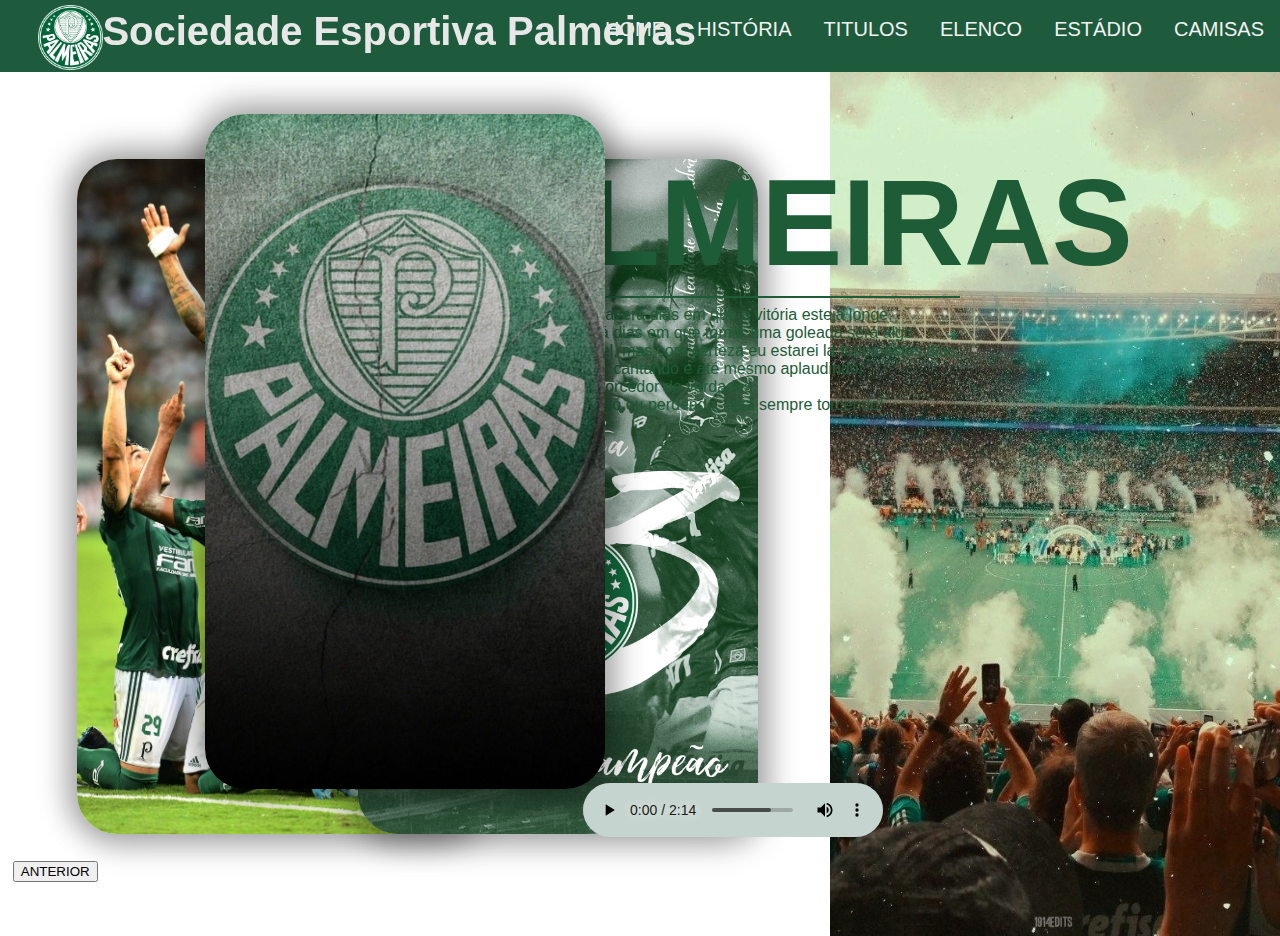
==== index2.html @ a0d414ea "Novo index" ====
<html>

<head>
	<title>PALMEIRAS</title>
	<meta charset="utf-8">
	<link rel="icon" type="image/jpg" href="src\icon.png" />

</head>

<style>
	body {
		text-decoration: none;
		font-family: -apple-system, BlinkMacSystemFont, "Segoe UI", Roboto, Oxygen, Ubuntu, Cantarell, "Open Sans", "Helvetica Neue", sans-serif;
		margin: 0;
	}

	.imagem-menu {
		position: fixed;
		left: 3%;
		top: 0.5%;
		z-index: 11;
	}

	.titulo {
		position: fixed;
		top: -2%;
		left: 8%;
		font-size: 20;
		color: rgb(231, 231, 231);
		z-index: 11;
	}

	.navbar {
		overflow: hidden;
		background-color: rgb(30, 91, 60);
		position: fixed;
		top: 0;
		width: 100%;
		height: 8%;
		z-index: 10;
	}

	.navbar a {
		float: right;
		display: block;
		color: #f2f2f2;
		text-align: center;
		padding: 18px 16px;
		text-decoration: none;
		font-size: 20px;
	}

	.navbar a:hover {
		background: #ddd;
		color: black;
	}

	.banner {
		margin: 30px auto;
		width: 400px;
		height: 75vh;
		border-radius: 40px;
		box-shadow: 5px 5px 30px 7px rgba(0, 0, 0, 0.25), -5px -5px 30px 7px rgba(0, 0, 0, 0.22);
		cursor: pointer;
		transition: 0.4s;
	}

	.banner .card_image {
		width: inherit;
		height: inherit;
		border-radius: 30px;
	}

	.banner .card_image img {
		width: inherit;
		height: inherit;
		border-radius: 40px;
		object-fit: cover;
	}

	.banner:hover {
		transform: scale(0.9, 0.9);
		box-shadow: 5px 5px 30px 15px rgba(0, 0, 0, 0.25),
			-5px -5px 30px 15px rgba(0, 0, 0, 0.22);
	}

	.card .card_image {
		width: inherit;
		height: inherit;
		border-radius: 40px;
	}

	.card .card_image img {
		width: inherit;
		height: inherit;
		border-radius: 40px;
		object-fit: cover;
	}

	.card .card_title {
		text-align: center;
		border-radius: 0px 0px 40px 40px;
		font-weight: bold;
		font-size: 30px;
		margin-top: -80px;
		height: 40px;
	}

	.card:hover {
		transform: scale(0.9, 0.9);
		box-shadow: 5px 5px 30px 15px rgba(0, 0, 0, 0.25), -5px -5px 30px 15px rgba(0, 0, 0, 0.22);
	}

	#banner_direita {
		position: absolute;
		left: 6%;
		bottom: 4%;
		z-index: 0;
	}

	#banner_centro {
		position: absolute;
		left: 16%;
		bottom: 9%;
		z-index: 1;
	}

	#banner_esquerda {
		position: absolute;
		left: 28%;
		bottom: 4%;
		z-index: 0;
	}

	.banner_lateral {
		position: absolute;
		top: 8%;
		right: 0%;
		z-index: 0;
		background-color: black;
	}

	.audio {
		position: absolute;
		bottom: 7%;
		right: 31%;
		z-index: 100;
	}

	.titulo_principal{
		position: absolute;
		top: 8%;
		right: 11.5%;
		font-size: 60.8;
		color: rgb(30, 91, 55);
	}

	.subtitulo{
		position: absolute;
		top: 32%;
		right: 25%;
		color: rgb(30, 91, 55);
	}

	.subtitulo hr{
		color: rgb(30, 91, 55);
	}

	audio::-webkit-media-controls-panel,
	video::-webkit-media-controls-panel {
		background-color: rgba(30, 91, 60, 0.2);
		color-adjust: white;
	}
</style>

<script>

	var imagens = ['banner_1.jpg', 'banner_2.jpg', 'banner_3.jpg', 'banner_4.png', 'banner_5.jfif', 'banner_6.jfif', 'banner_7.jfif'];

	function slides() {
		document.querySelector("#esquerda").src = "src/" + imagens[getRandomNumber()];
		document.querySelector("#centro").src = "src/" + imagens[getRandomNumber()];
		document.querySelector("#direita").src = "src/" + imagens[getRandomNumber()];
	}

	function getRandomNumber() {
		return Math.floor(Math.random() * 7)
	}

</script>

<body onload="slides()">

	<div class="audio">
		<audio controls preload autoplay>
			<source src="audio/hino-palmeiras.mp3" type="audio/mpeg">
			Seu navegador não suporta áudio em HTML5, atualize-o.
		</audio>
	</div>

	<div>
		<div class="navbar">
			<a href="#home">CAMISAS</a>
			<a href="#home">ESTÁDIO</a>
			<a href="#home">ELENCO</a>
			<a href="#home">TITULOS</a>
			<a href="#news">HISTÓRIA</a>
			<a href="#contact">HOME</a>
		</div>

		<div class="imagem-menu">
			<img src="src/icon.png" alt="" width="65" height="65">
		</div>
	</div>

	<div class="titulo">
		<h1>
			Sociedade Esportiva Palmeiras
		</h1>
	</div>

	<div class="banner" id="banner_direita">
		<div class="card_image"> 
			<img id="direita" src="src/banner_1.jpg" />
		</div>
	</div>

	<div class="banner" id="banner_centro">
		<div class="card_image"> 
			<img id="centro" src="src/banner_2.jpg" />
		</div>
	</div>

	<div class="banner" id="banner_esquerda">
		<div class="card_image">
			<img id="esquerda" src="src/banner_3.jpg" />
		</div>
	</div>

	<div class="banner_lateral">
		<img src="src/banner_lateral.jfif" alt="" width="450px" height="864px">
	</div>

	<div class="titulo_principal">
		<h1>
			PALMEIRAS
		</h1>
	</div>

	<div class="subtitulo">
		<hr color="">
		Talvez haverá dias em que a vitória esteja longe,<br> 
		e haverá dias em que tomar uma goleada será algo <br> 
		inevitável, mas com certeza eu estarei lá todos estes dias, <br> 
		gritando, cantando e até mesmo aplaudindo, <br> 
		porque torcedor de verdades <br>
		Ganhando ou perdendo, está sempre torcendo!
	</div>

	<div style="position: absolute; bottom: 2%; left: 1%;">
		<input type="button" name="ant" value="ANTERIOR" onclick="slides()">
	</div>

</body>

</html>
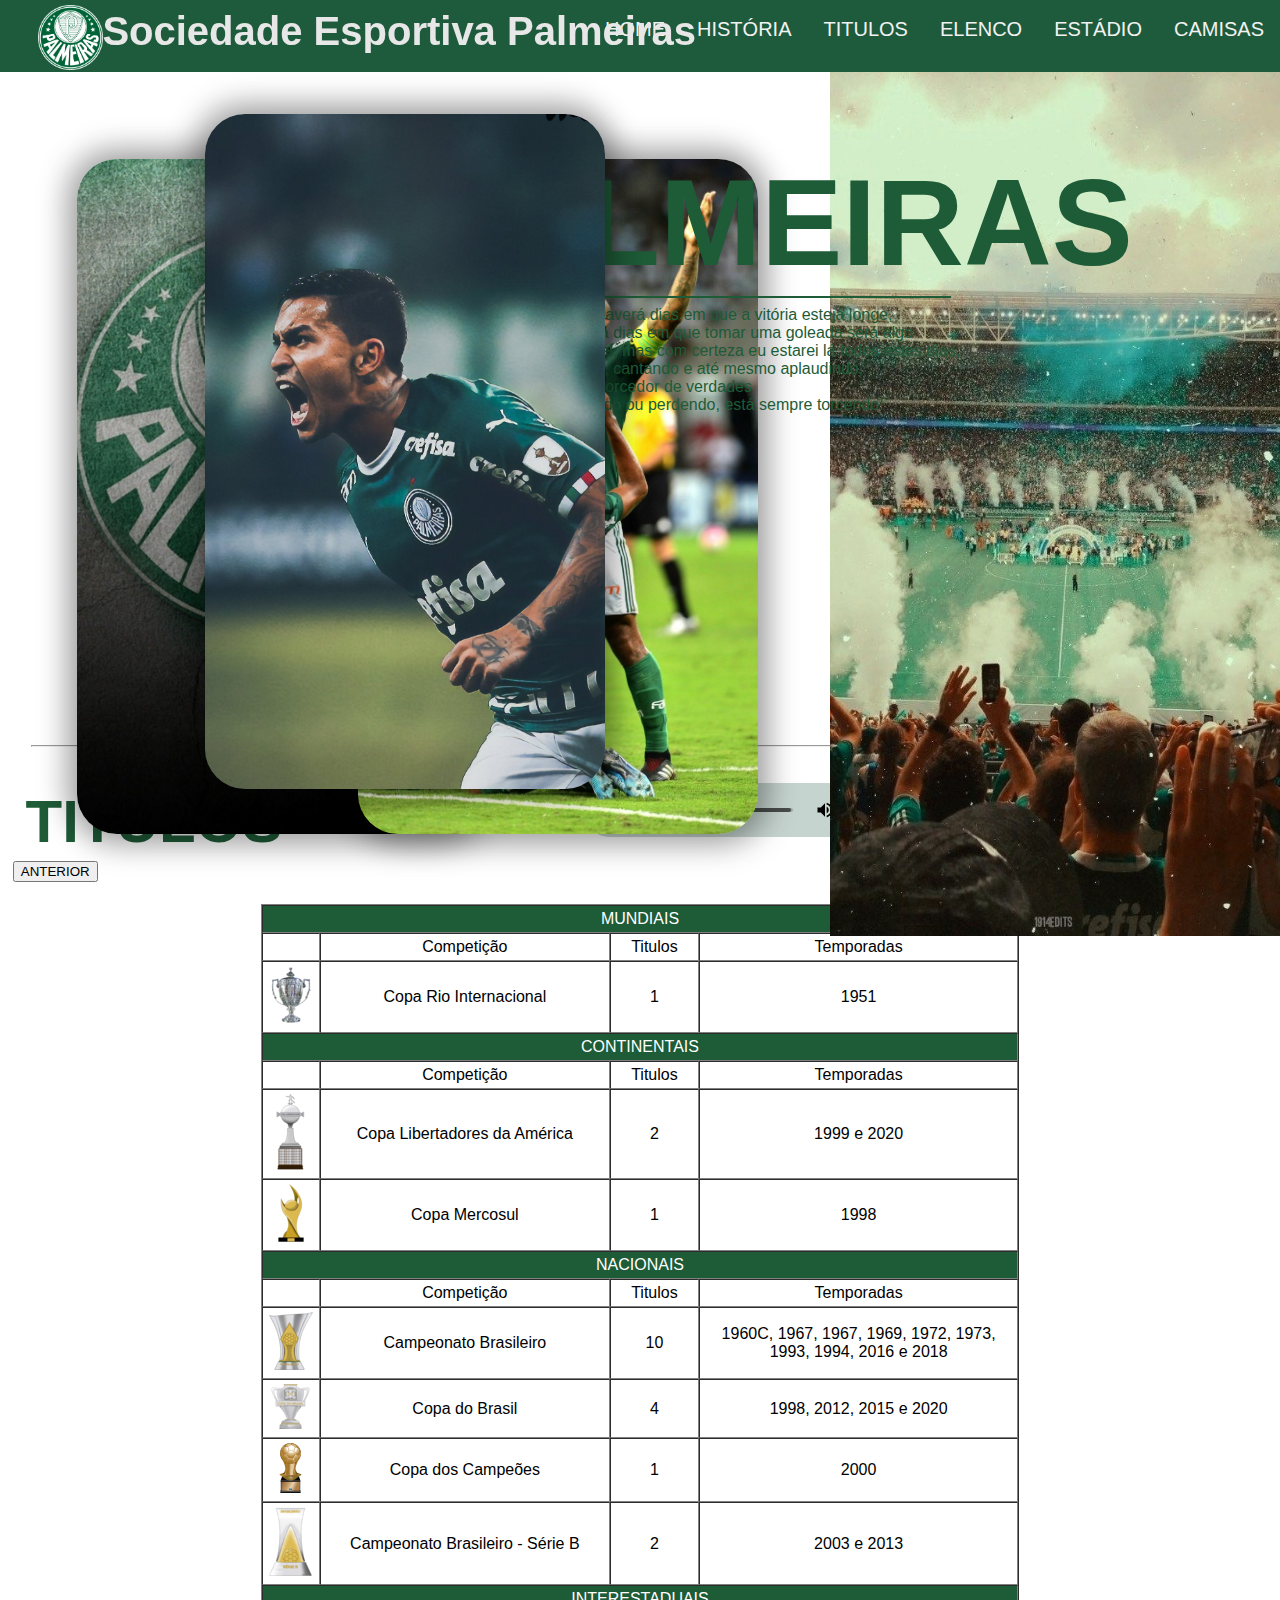
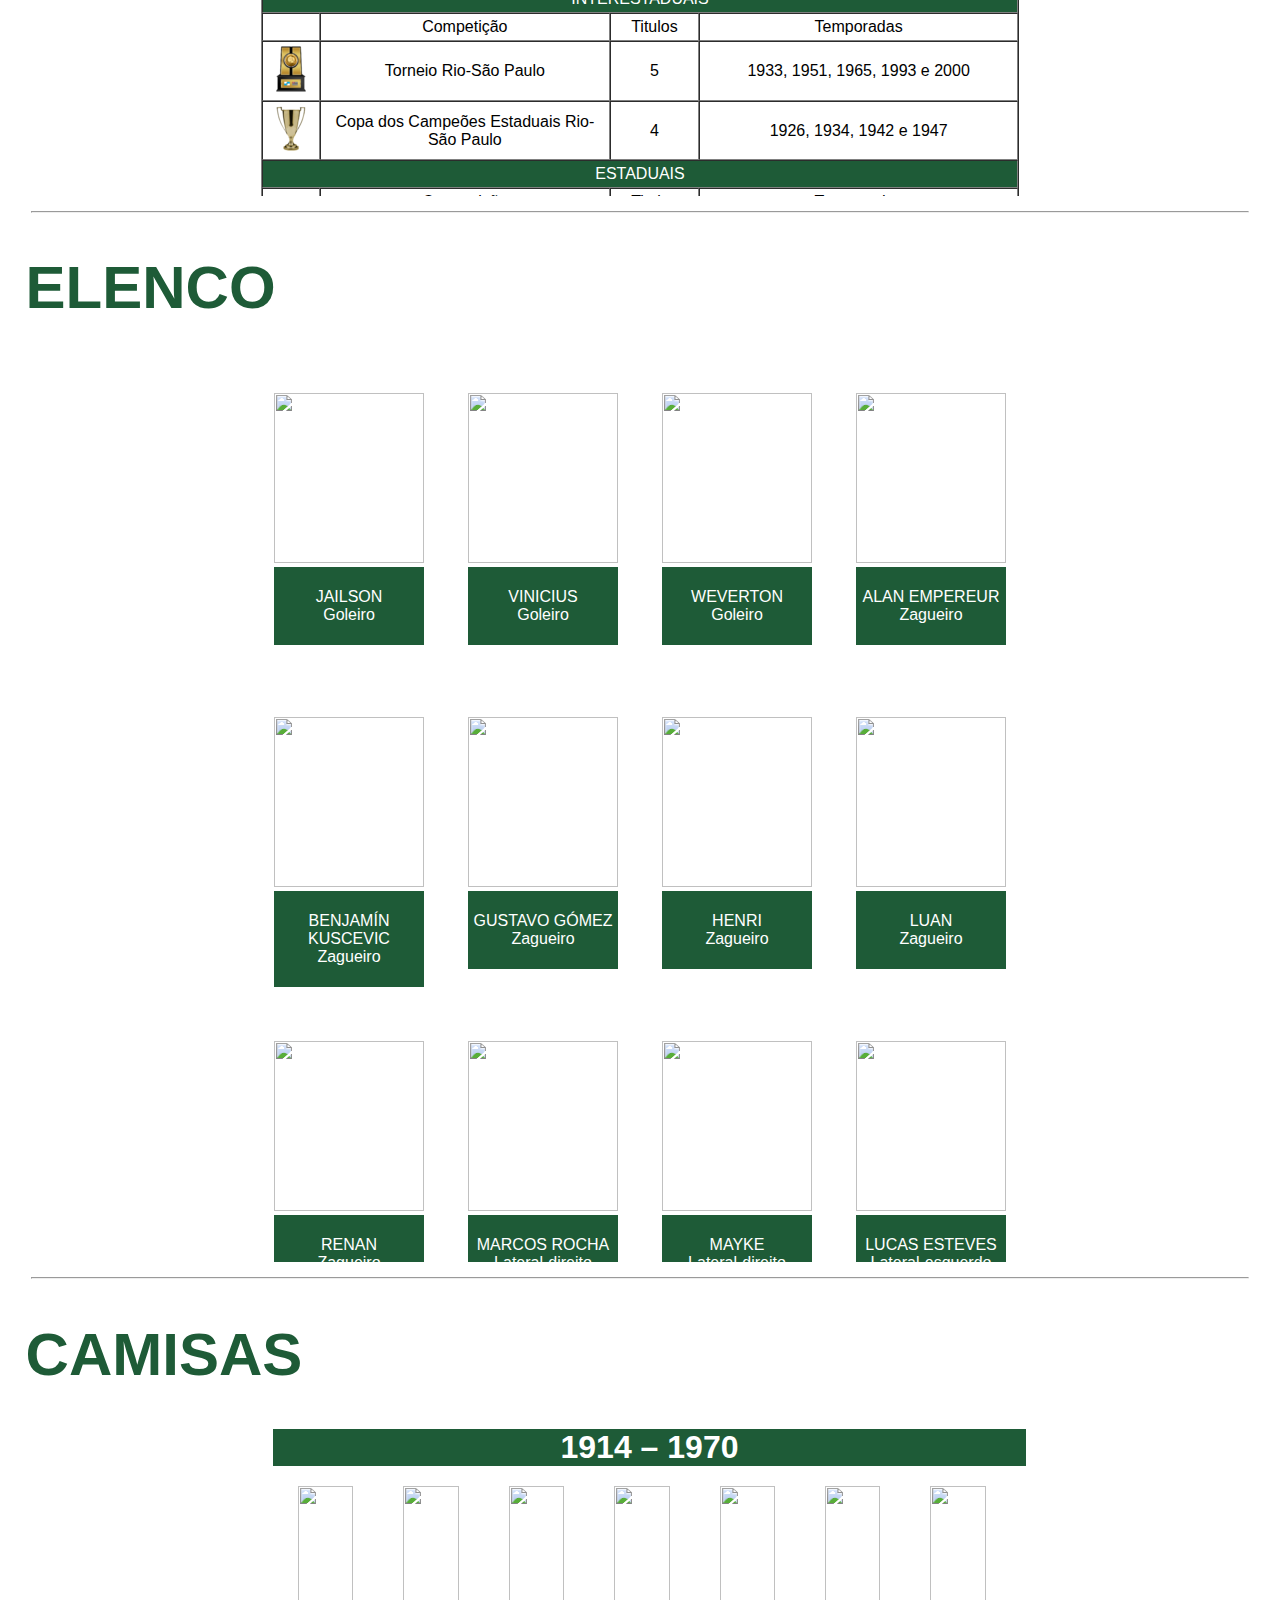
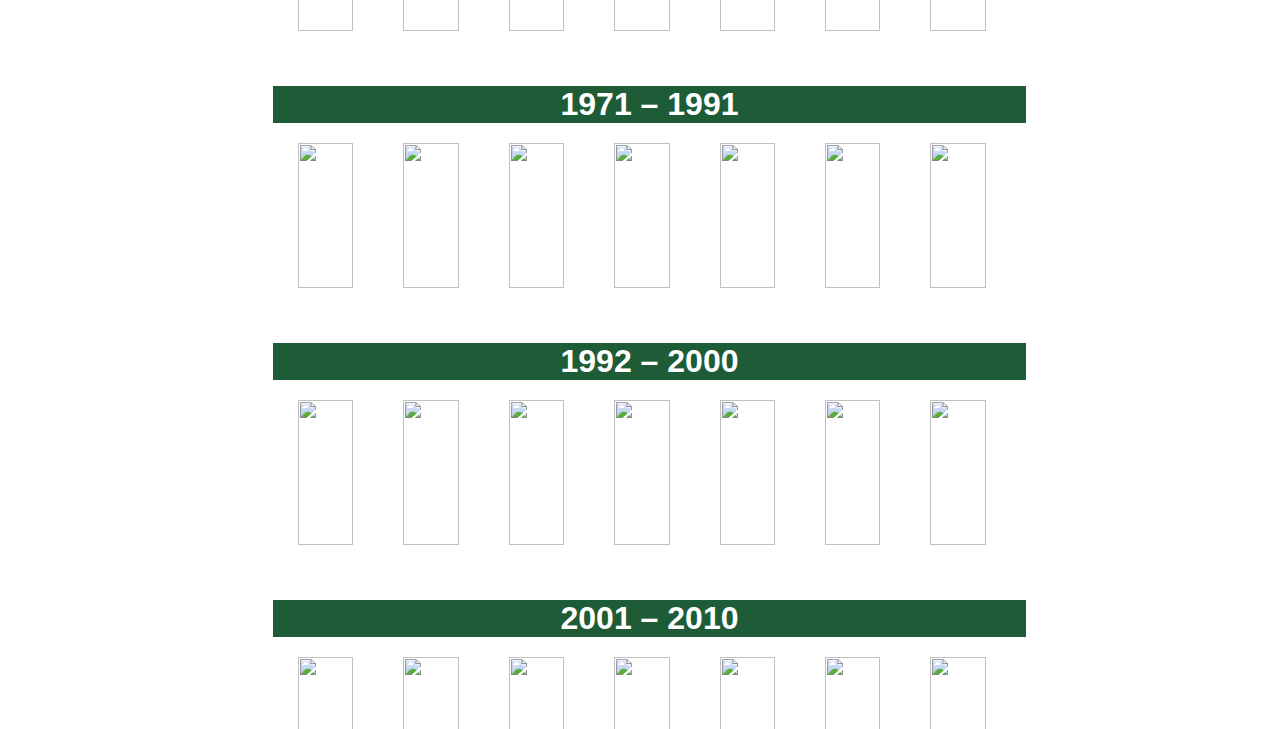
==== commit 0ef741cb: "Rolagem suave" ====
--- a/index2.html
+++ b/index2.html
@@ -144,10 +144,10 @@
 		position: absolute;
 		bottom: 7%;
 		right: 31%;
-		z-index: 100;
-	}
-
-	.titulo_principal{
+		z-index: 0;
+	}
+
+	.titulo_principal {
 		position: absolute;
 		top: 8%;
 		right: 11.5%;
@@ -155,14 +155,42 @@
 		color: rgb(30, 91, 55);
 	}
 
-	.subtitulo{
+	.subtitulo {
 		position: absolute;
 		top: 32%;
 		right: 25%;
 		color: rgb(30, 91, 55);
 	}
 
-	.subtitulo hr{
+	.subtitulo hr {
+		color: rgb(30, 91, 55);
+	}
+
+	.divisao_primeiro {
+		padding-top: 57%;
+		font-size: 30;
+		width: 100%;
+		color: rgb(30, 91, 55);
+	}
+
+	.divisao_primeiro h1 {
+		padding-left: 2%;
+	}
+
+	.divisao {
+		position: relative;
+		padding-top: 0%;
+		font-size: 30;
+		width: 100%;
+	}
+
+	.divisao h1 {
+		padding-left: 2%;
+		color: rgb(30, 91, 55);
+	}
+
+	hr {
+		width: 95%;
 		color: rgb(30, 91, 55);
 	}
 
@@ -171,6 +199,19 @@
 		background-color: rgba(30, 91, 60, 0.2);
 		color-adjust: white;
 	}
+
+	::-webkit-scrollbar-track {
+		background-color: rgba(46, 139, 87, 0.3);
+	}
+
+	::-webkit-scrollbar {
+		width: 8px;
+		background: #F4F4F4;
+	}
+
+	::-webkit-scrollbar-thumb {
+		background: rgba(46, 139, 87, 0.6);
+	}
 </style>
 
 <script>
@@ -192,7 +233,7 @@
 <body onload="slides()">
 
 	<div class="audio">
-		<audio controls preload autoplay>
+		<audio controls preload>
 			<source src="audio/hino-palmeiras.mp3" type="audio/mpeg">
 			Seu navegador não suporta áudio em HTML5, atualize-o.
 		</audio>
@@ -200,12 +241,12 @@
 
 	<div>
 		<div class="navbar">
-			<a href="#home">CAMISAS</a>
-			<a href="#home">ESTÁDIO</a>
-			<a href="#home">ELENCO</a>
-			<a href="#home">TITULOS</a>
-			<a href="#news">HISTÓRIA</a>
-			<a href="#contact">HOME</a>
+			<a href="#camisas">CAMISAS</a>
+			<a href="#">ESTÁDIO</a>
+			<a href="#elenco">ELENCO</a>
+			<a href="#titulos">TITULOS</a>
+			<a href="#">HISTÓRIA</a>
+			<a href="#centro">HOME</a>
 		</div>
 
 		<div class="imagem-menu">
@@ -220,13 +261,13 @@
 	</div>
 
 	<div class="banner" id="banner_direita">
-		<div class="card_image"> 
+		<div class="card_image">
 			<img id="direita" src="src/banner_1.jpg" />
 		</div>
 	</div>
 
 	<div class="banner" id="banner_centro">
-		<div class="card_image"> 
+		<div class="card_image">
 			<img id="centro" src="src/banner_2.jpg" />
 		</div>
 	</div>
@@ -249,10 +290,10 @@
 
 	<div class="subtitulo">
 		<hr color="">
-		Talvez haverá dias em que a vitória esteja longe,<br> 
-		e haverá dias em que tomar uma goleada será algo <br> 
-		inevitável, mas com certeza eu estarei lá todos estes dias, <br> 
-		gritando, cantando e até mesmo aplaudindo, <br> 
+		Talvez haverá dias em que a vitória esteja longe,<br>
+		e haverá dias em que tomar uma goleada será algo <br>
+		inevitável, mas com certeza eu estarei lá todos estes dias, <br>
+		gritando, cantando e até mesmo aplaudindo, <br>
 		porque torcedor de verdades <br>
 		Ganhando ou perdendo, está sempre torcendo!
 	</div>
@@ -261,6 +302,44 @@
 		<input type="button" name="ant" value="ANTERIOR" onclick="slides()">
 	</div>
 
+	<div class="divisao_primeiro">
+		<hr>
+		<h1 id="titulos">
+			TITULOS
+		</h1>
+
+		<div>
+			<iframe name="pages" src="pages/titulos/titulos.html" frameborder="0" width="100%" height="100%">
+			</iframe>
+		</div>
+	</div>
+
+	<div class="divisao"  id="elenco">
+		<hr>
+		<h1>
+			ELENCO
+		</h1>
+
+		<div>
+			<iframe name="pages" src="pages\elenco\elenco.html" frameborder="0" width="100%" height="100%">
+			</iframe>
+		</div>
+	</div>
+
+	<div class="divisao" id="camisas">
+		<hr>
+		<h1>
+			CAMISAS
+		</h1>
+
+		<div style="padding-left: 14%;" >
+			<iframe name="pages" src="pages\camisas\camisas.html" frameborder="0" width="85.5%" height="100%">
+			</iframe>
+		</div>
+	</div>
+
+	<script type="text/javascript" src="js/app.js"></script>
+	
 </body>
 
 </html>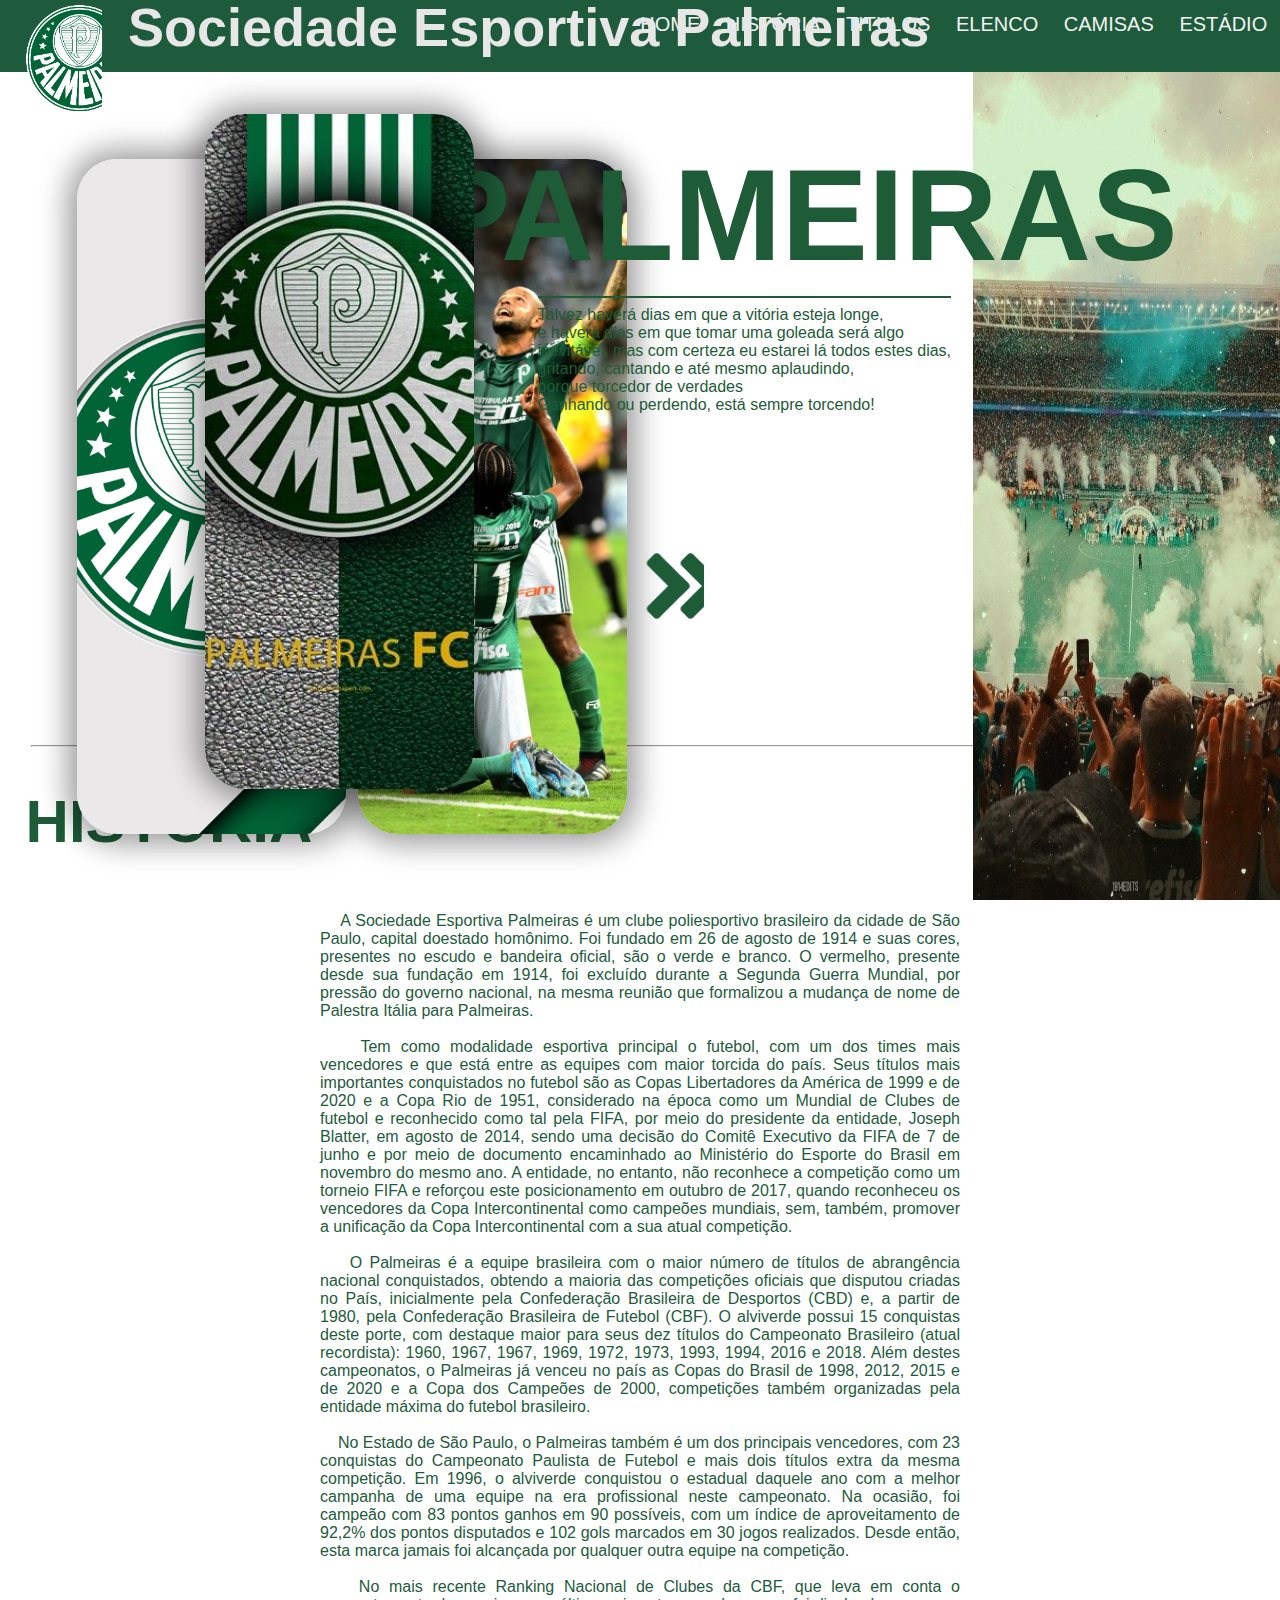
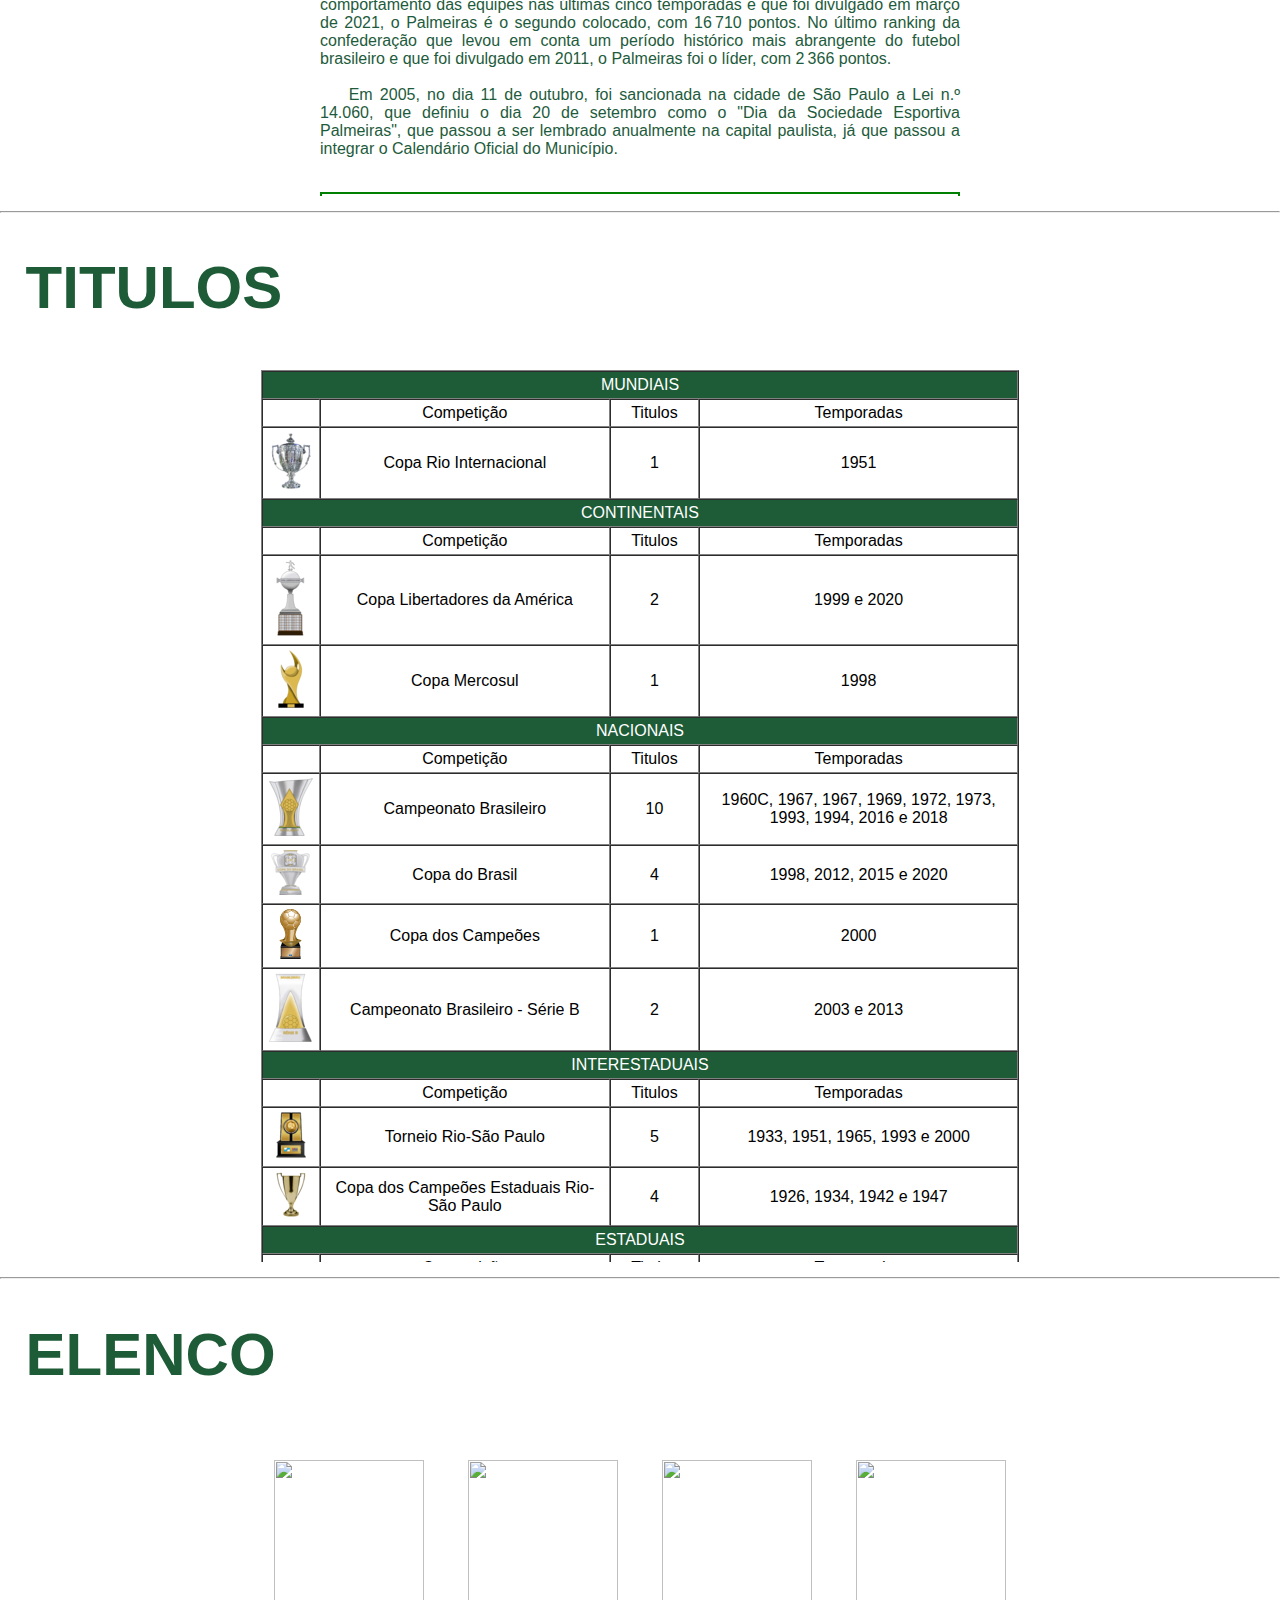
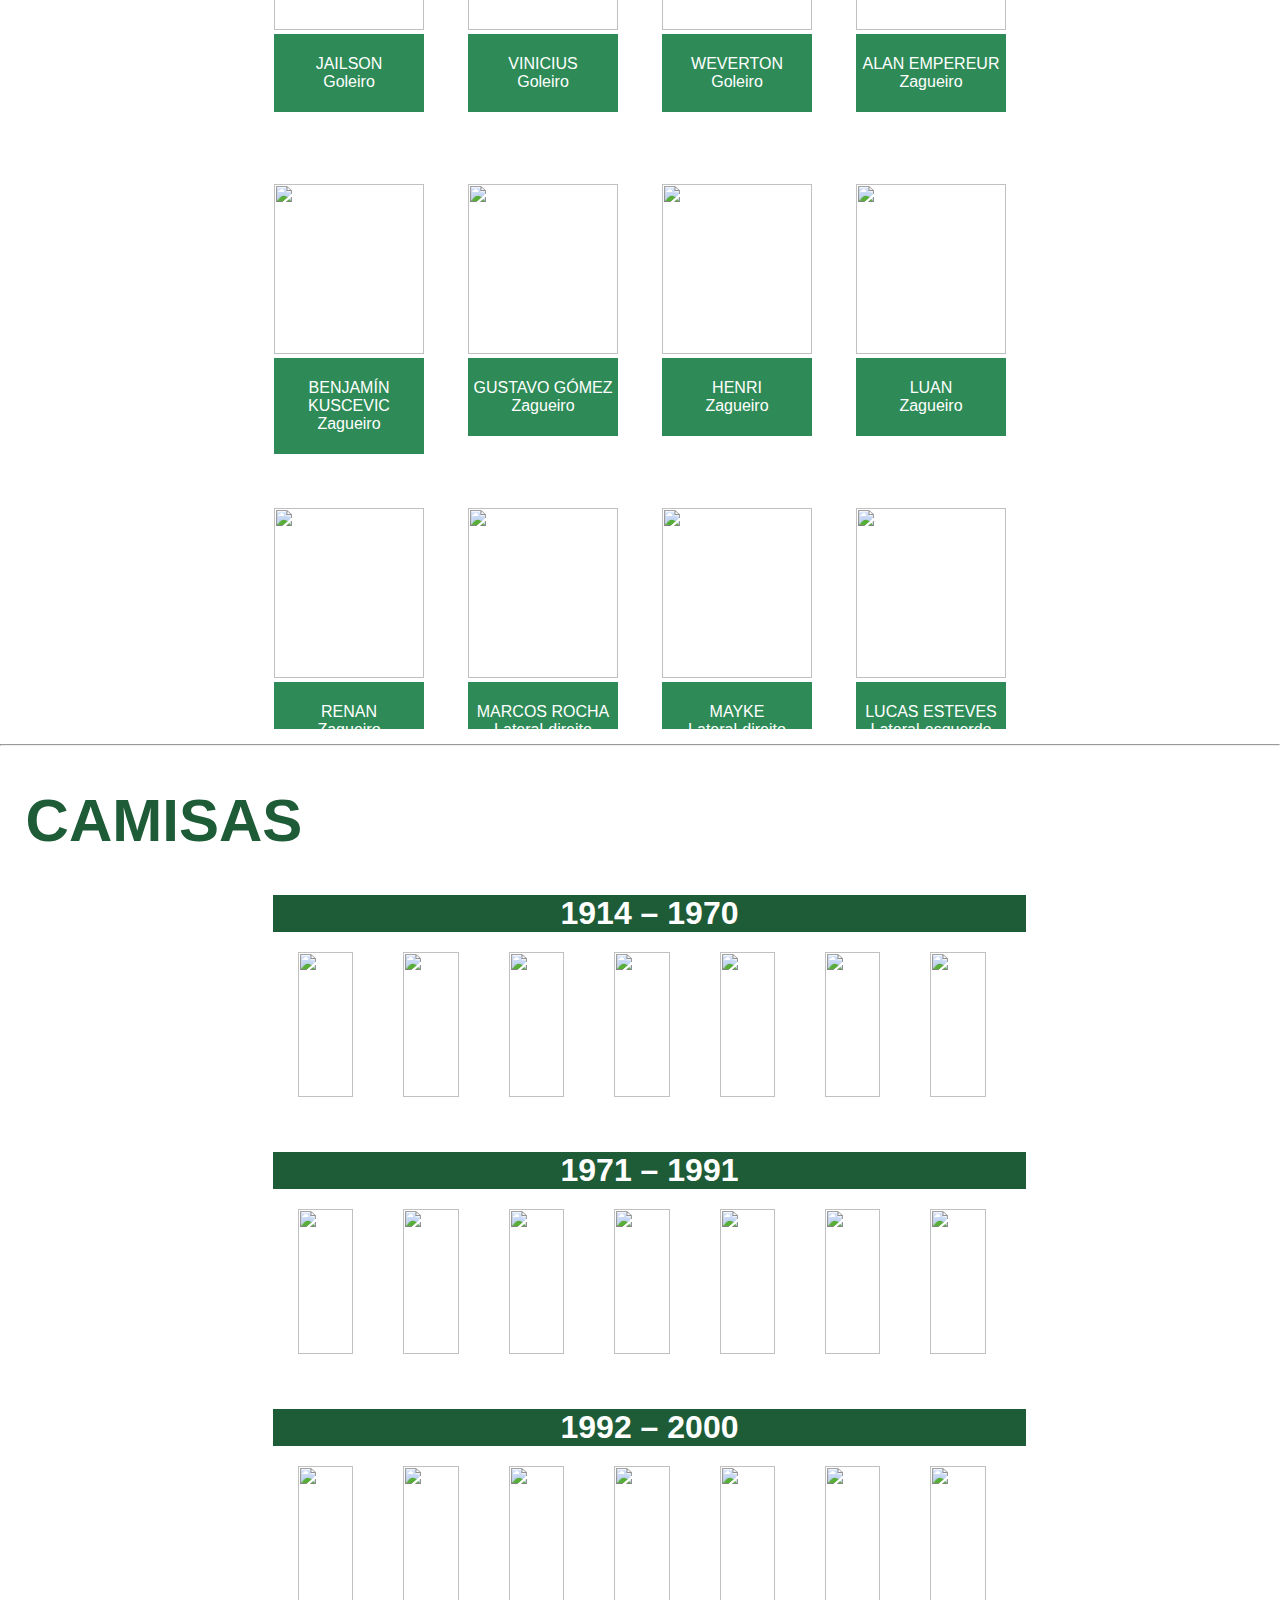
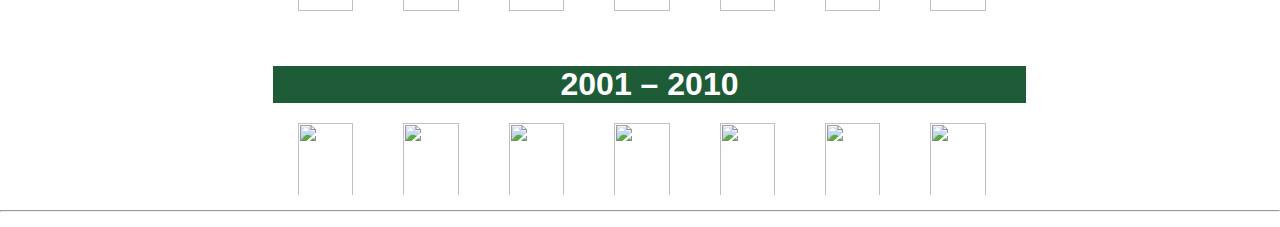
==== commit 314624ee: "Adiantando Slides; Menu responsivo" ====
--- a/index2.html
+++ b/index2.html
@@ -16,16 +16,23 @@
 
 	.imagem-menu {
 		position: fixed;
-		left: 3%;
+		left: 2%;
 		top: 0.5%;
 		z-index: 11;
+
+		background-image: url("src/icon.png");
+		background-repeat: no-repeat;
+		background-size: cover;
+
+		width: 6%;
+		height: 12vh;
 	}
 
 	.titulo {
 		position: fixed;
-		top: -2%;
-		left: 8%;
-		font-size: 20;
+		top: -4.5%;
+		left: 10%;
+		font-size: 3vh;
 		color: rgb(231, 231, 231);
 		z-index: 11;
 	}
@@ -45,7 +52,7 @@
 		display: block;
 		color: #f2f2f2;
 		text-align: center;
-		padding: 18px 16px;
+		padding: 1% 1%;
 		text-decoration: none;
 		font-size: 20px;
 	}
@@ -57,7 +64,7 @@
 
 	.banner {
 		margin: 30px auto;
-		width: 400px;
+		width: 21%;
 		height: 75vh;
 		border-radius: 40px;
 		box-shadow: 5px 5px 30px 7px rgba(0, 0, 0, 0.25), -5px -5px 30px 7px rgba(0, 0, 0, 0.22);
@@ -66,7 +73,7 @@
 	}
 
 	.banner .card_image {
-		width: inherit;
+		width: 100%;
 		height: inherit;
 		border-radius: 30px;
 	}
@@ -85,8 +92,8 @@
 	}
 
 	.card .card_image {
-		width: inherit;
-		height: inherit;
+		width: 2vw;
+		height: 5vh;
 		border-radius: 40px;
 	}
 
@@ -97,15 +104,6 @@
 		object-fit: cover;
 	}
 
-	.card .card_title {
-		text-align: center;
-		border-radius: 0px 0px 40px 40px;
-		font-weight: bold;
-		font-size: 30px;
-		margin-top: -80px;
-		height: 40px;
-	}
-
 	.card:hover {
 		transform: scale(0.9, 0.9);
 		box-shadow: 5px 5px 30px 15px rgba(0, 0, 0, 0.25), -5px -5px 30px 15px rgba(0, 0, 0, 0.22);
@@ -138,6 +136,9 @@
 		right: 0%;
 		z-index: 0;
 		background-color: black;
+
+		width: 24%;
+		height: 92%;
 	}
 
 	.audio {
@@ -149,16 +150,16 @@
 
 	.titulo_principal {
 		position: absolute;
-		top: 8%;
-		right: 11.5%;
-		font-size: 60.8;
+		top: 6%;
+		right: 8%;
+		font-size: 7.2vh;
 		color: rgb(30, 91, 55);
 	}
 
 	.subtitulo {
 		position: absolute;
 		top: 32%;
-		right: 25%;
+		right: 25.7%;
 		color: rgb(30, 91, 55);
 	}
 
@@ -182,6 +183,7 @@
 		padding-top: 0%;
 		font-size: 30;
 		width: 100%;
+		color: rgb(30, 91, 55);
 	}
 
 	.divisao h1 {
@@ -189,9 +191,28 @@
 		color: rgb(30, 91, 55);
 	}
 
-	hr {
+	.divisao_primeiro hr {
 		width: 95%;
-		color: rgb(30, 91, 55);
+	}
+
+	.contanier_botao {
+		position: absolute;
+		bottom: 30%;
+		right: 45%;
+
+		width: 5%;
+		height: 10%;
+	}
+
+	#prox {
+		background-image: url("src/prox.png");
+		background-color: transparent;
+		background-size: cover;
+		background-repeat: no-repeat;
+
+		width: 100%;
+		height: 100%;
+		border: none;
 	}
 
 	audio::-webkit-media-controls-panel,
@@ -217,11 +238,42 @@
 <script>
 
 	var imagens = ['banner_1.jpg', 'banner_2.jpg', 'banner_3.jpg', 'banner_4.png', 'banner_5.jfif', 'banner_6.jfif', 'banner_7.jfif'];
-
-	function slides() {
-		document.querySelector("#esquerda").src = "src/" + imagens[getRandomNumber()];
-		document.querySelector("#centro").src = "src/" + imagens[getRandomNumber()];
-		document.querySelector("#direita").src = "src/" + imagens[getRandomNumber()];
+	var pos = 0;
+
+	function setarImagens(pos_e, pos_c, pos_d) {
+		document.querySelector("#esquerda").src = "src/" + imagens[pos_e];
+		document.querySelector("#centro").src = "src/" + imagens[pos_c];
+		document.querySelector("#direita").src = "src/" + imagens[pos_d];
+	}
+
+	function nextPos(){
+		if(pos > 5){
+			pos = 0;
+		}
+
+		pos += 1;
+	}
+
+	function convertValue(valor){
+		if(valor < 0){
+			return valor * -1;
+		}
+		if(valor > 6){
+			return 0;
+		}
+		return valor;
+	}
+
+	function slides(){
+		t_array = (imagens.length-1);
+		nextPos();
+
+		d = convertValue(t_array - pos);
+		c = convertValue(t_array - pos+1);
+		e = convertValue(t_array - pos+2);
+
+		console.log(d, c, e);
+		setarImagens(d, c, e);
 	}
 
 	function getRandomNumber() {
@@ -232,25 +284,26 @@
 
 <body onload="slides()">
 
-	<div class="audio">
+	<!--
+		<div class="audio">
 		<audio controls preload>
 			<source src="audio/hino-palmeiras.mp3" type="audio/mpeg">
 			Seu navegador não suporta áudio em HTML5, atualize-o.
 		</audio>
 	</div>
+	-->
 
 	<div>
 		<div class="navbar">
+			<a href="#">ESTÁDIO</a>
 			<a href="#camisas">CAMISAS</a>
-			<a href="#">ESTÁDIO</a>
 			<a href="#elenco">ELENCO</a>
 			<a href="#titulos">TITULOS</a>
-			<a href="#">HISTÓRIA</a>
+			<a href="#historia">HISTÓRIA</a>
 			<a href="#centro">HOME</a>
 		</div>
 
 		<div class="imagem-menu">
-			<img src="src/icon.png" alt="" width="65" height="65">
 		</div>
 	</div>
 
@@ -279,7 +332,7 @@
 	</div>
 
 	<div class="banner_lateral">
-		<img src="src/banner_lateral.jfif" alt="" width="450px" height="864px">
+		<img src="src/banner_lateral.jfif" alt="" width="100%" height="100%">
 	</div>
 
 	<div class="titulo_principal">
@@ -298,13 +351,25 @@
 		Ganhando ou perdendo, está sempre torcendo!
 	</div>
 
-	<div style="position: absolute; bottom: 2%; left: 1%;">
-		<input type="button" name="ant" value="ANTERIOR" onclick="slides()">
+	<div class="contanier_botao">
+		<button id="prox" onclick="slides()"></button>
 	</div>
 
 	<div class="divisao_primeiro">
 		<hr>
-		<h1 id="titulos">
+		<h1 id="historia">
+			HISTÓRIA
+		</h1>
+
+		<div>
+			<iframe name="pages" src="pages/historia/historia.html" frameborder="0" width="100%" height="100%">
+			</iframe>
+		</div>
+	</div>
+
+	<div class="divisao" id="titulos">
+		<hr>
+		<h1>
 			TITULOS
 		</h1>
 
@@ -314,7 +379,7 @@
 		</div>
 	</div>
 
-	<div class="divisao"  id="elenco">
+	<div class="divisao" id="elenco">
 		<hr>
 		<h1>
 			ELENCO
@@ -332,14 +397,17 @@
 			CAMISAS
 		</h1>
 
-		<div style="padding-left: 14%;" >
+		<div style="padding-left: 14%;">
 			<iframe name="pages" src="pages\camisas\camisas.html" frameborder="0" width="85.5%" height="100%">
 			</iframe>
 		</div>
 	</div>
 
 	<script type="text/javascript" src="js/app.js"></script>
-	
+
+	<div class="divisao">
+		<hr>
+	</div>
 </body>
 
 </html>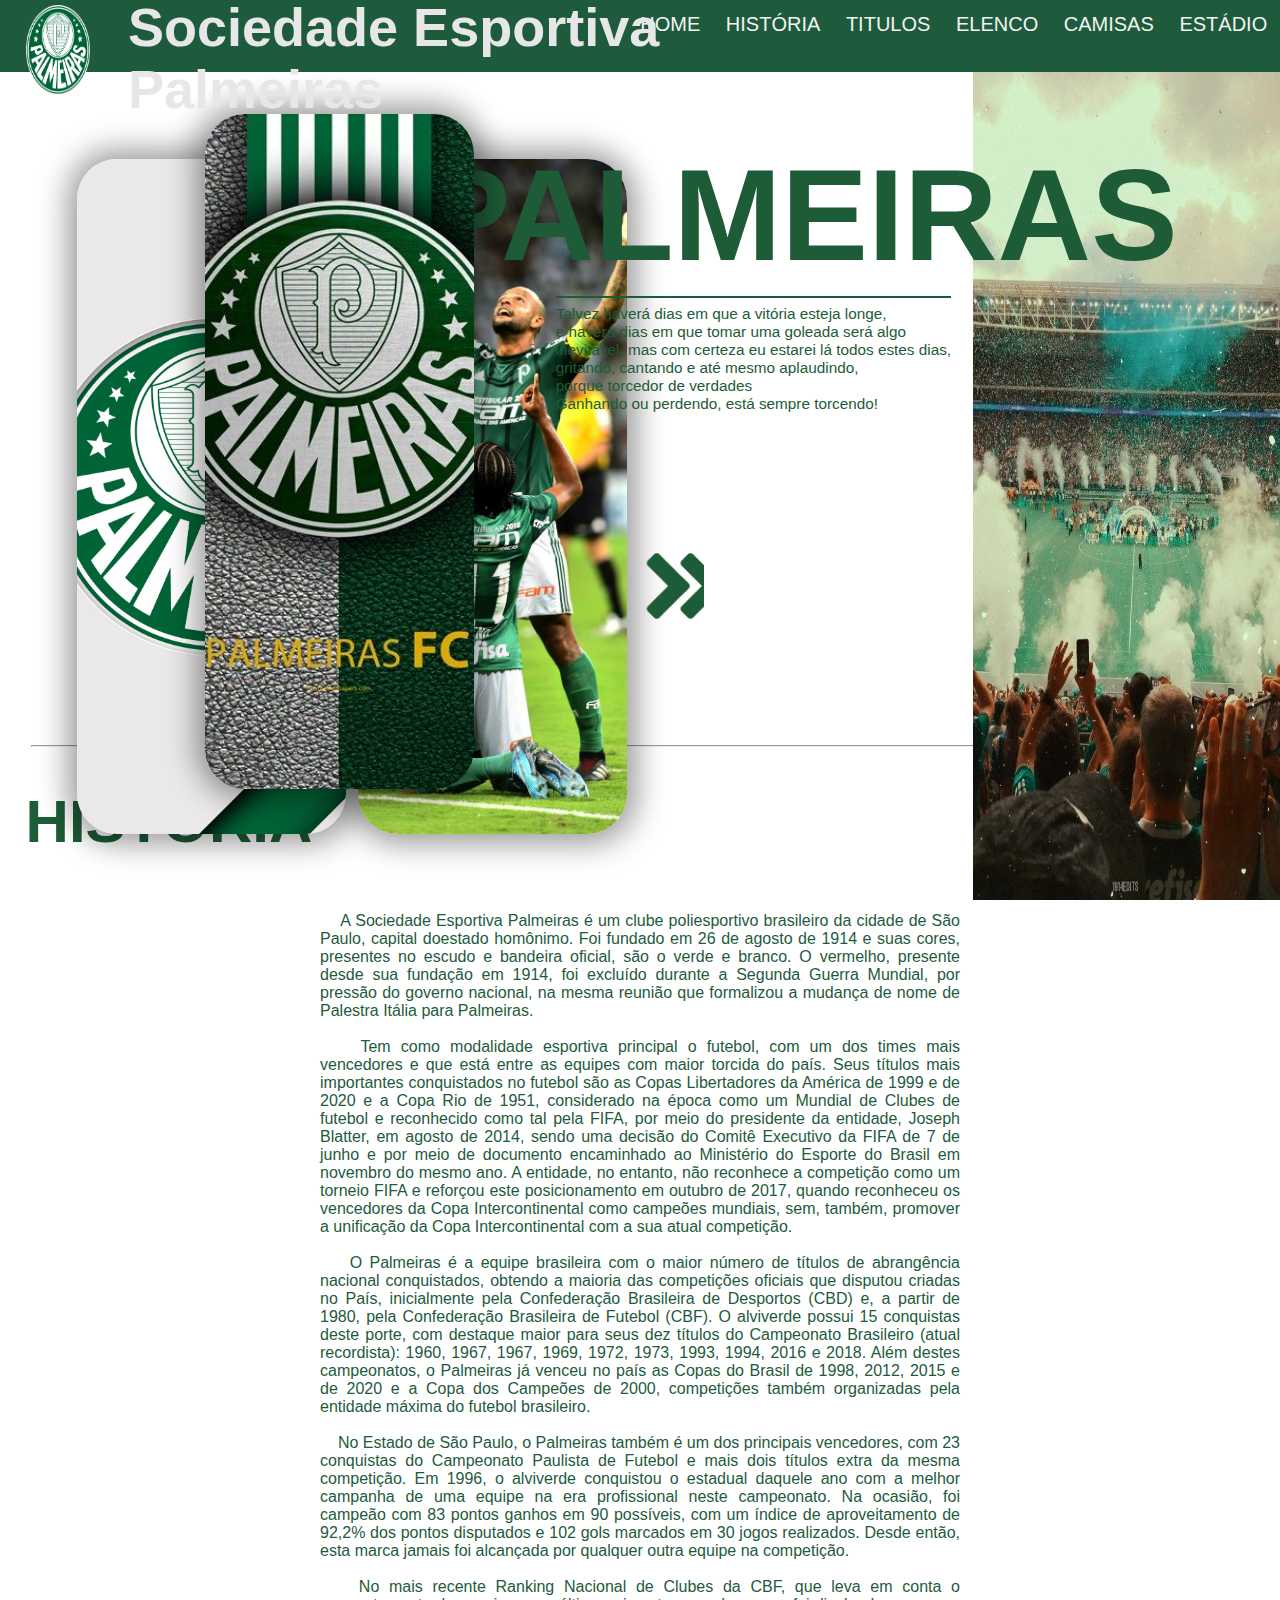
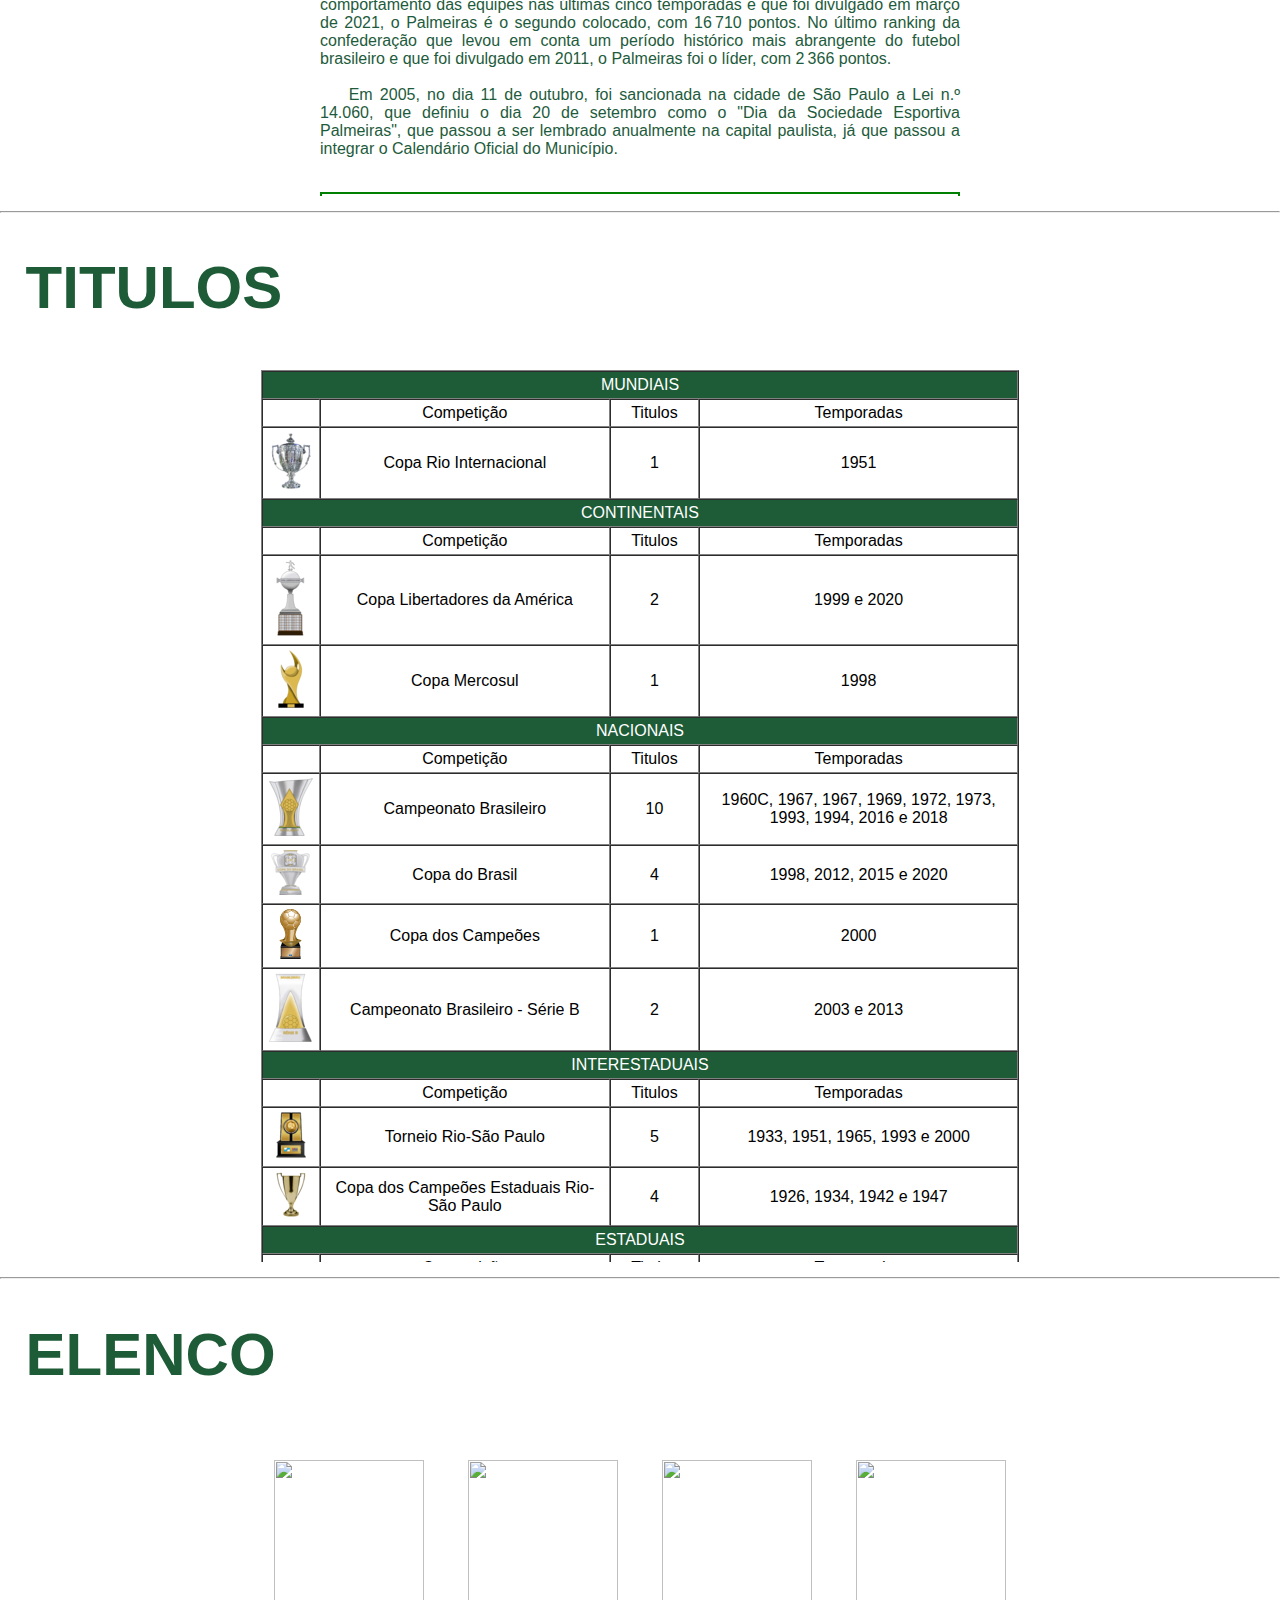
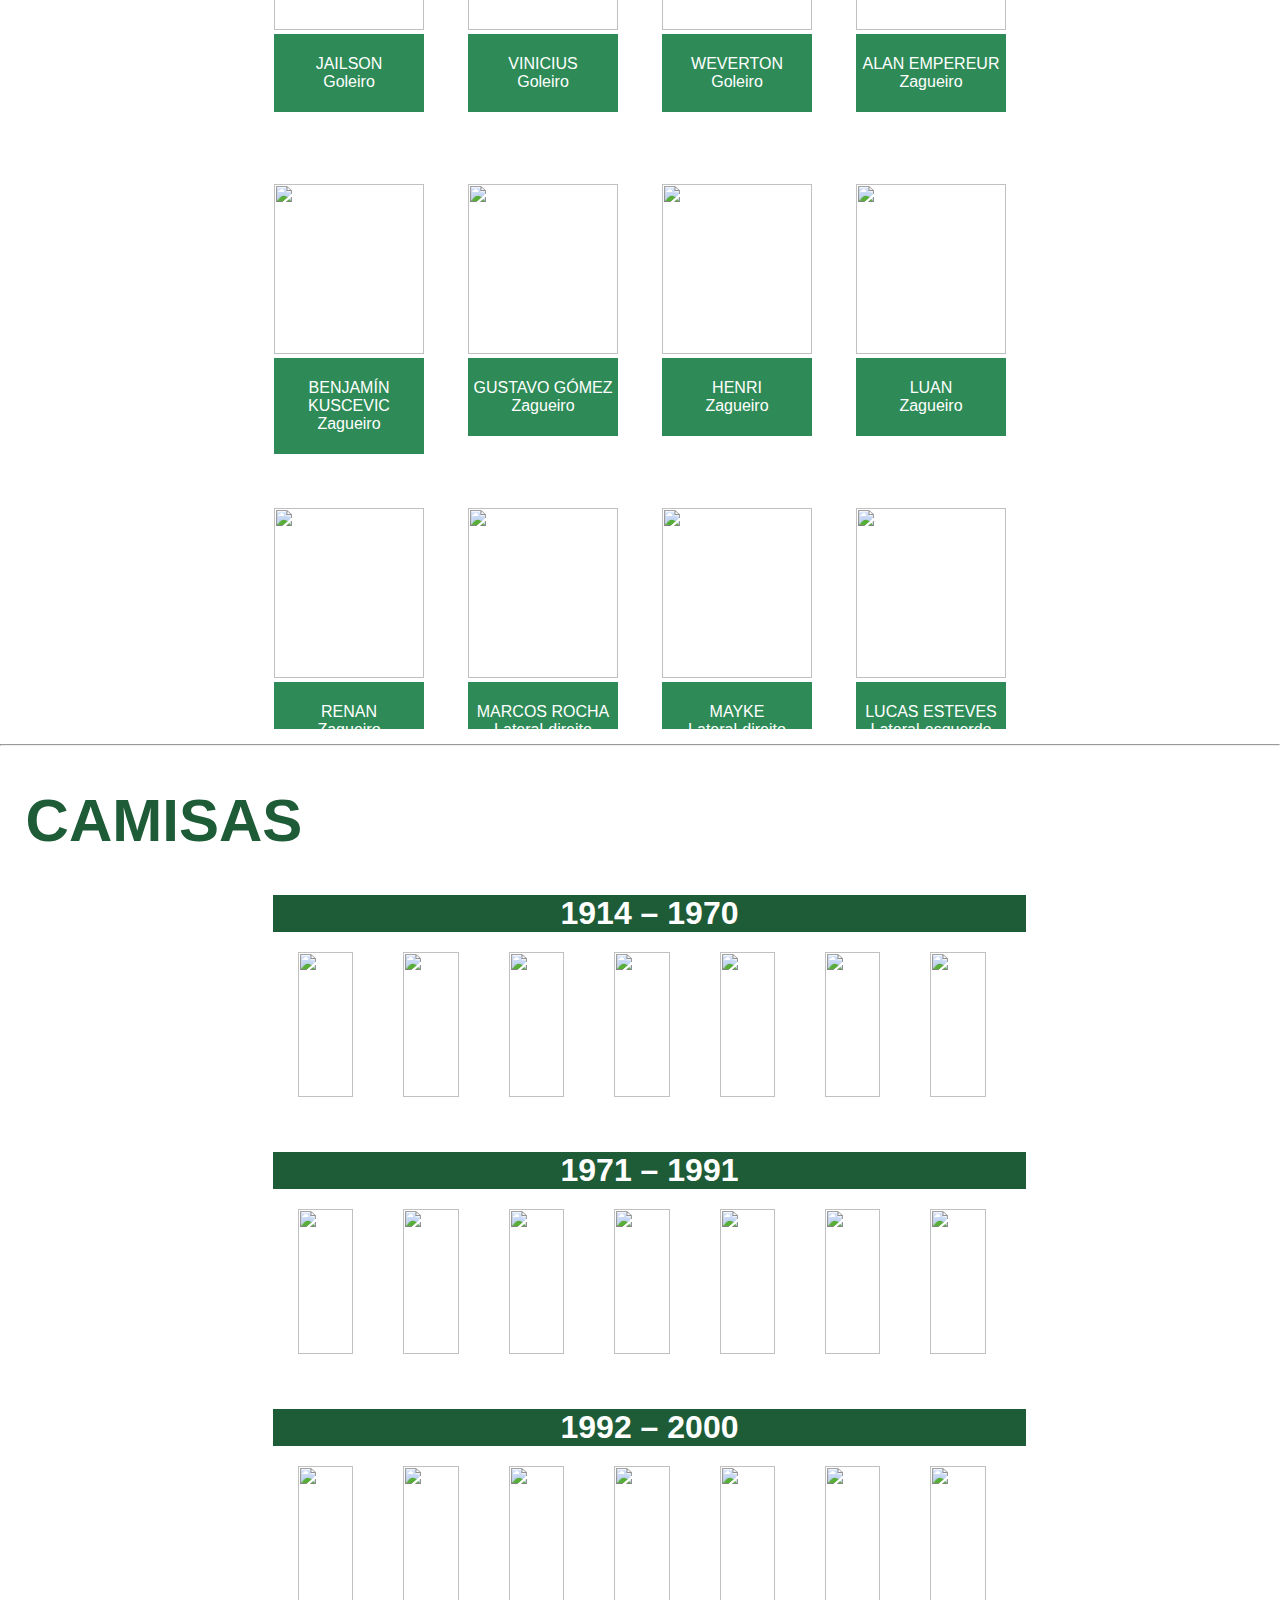
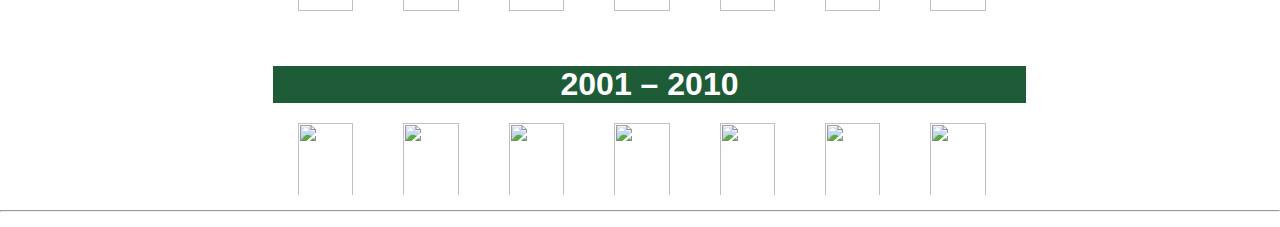
==== commit 010de952: "Fonte responsiva" ====
--- a/index2.html
+++ b/index2.html
@@ -20,12 +20,8 @@
 		top: 0.5%;
 		z-index: 11;
 
-		background-image: url("src/icon.png");
-		background-repeat: no-repeat;
-		background-size: cover;
-
-		width: 6%;
-		height: 12vh;
+		width: 5%;
+		height: 10%;
 	}
 
 	.titulo {
@@ -35,6 +31,9 @@
 		font-size: 3vh;
 		color: rgb(231, 231, 231);
 		z-index: 11;
+
+		width: 60%;
+		height: 2%;
 	}
 
 	.navbar {
@@ -161,6 +160,7 @@
 		top: 32%;
 		right: 25.7%;
 		color: rgb(30, 91, 55);
+		font-size: 1.7vh;
 	}
 
 	.subtitulo hr {
@@ -272,7 +272,6 @@
 		c = convertValue(t_array - pos+1);
 		e = convertValue(t_array - pos+2);
 
-		console.log(d, c, e);
 		setarImagens(d, c, e);
 	}
 
@@ -285,7 +284,7 @@
 <body onload="slides()">
 
 	<!--
-		<div class="audio">
+	<div class="audio">
 		<audio controls preload>
 			<source src="audio/hino-palmeiras.mp3" type="audio/mpeg">
 			Seu navegador não suporta áudio em HTML5, atualize-o.
@@ -304,6 +303,7 @@
 		</div>
 
 		<div class="imagem-menu">
+			<img src="src/icon.png" alt="" width="100%" height="100%">
 		</div>
 	</div>
 
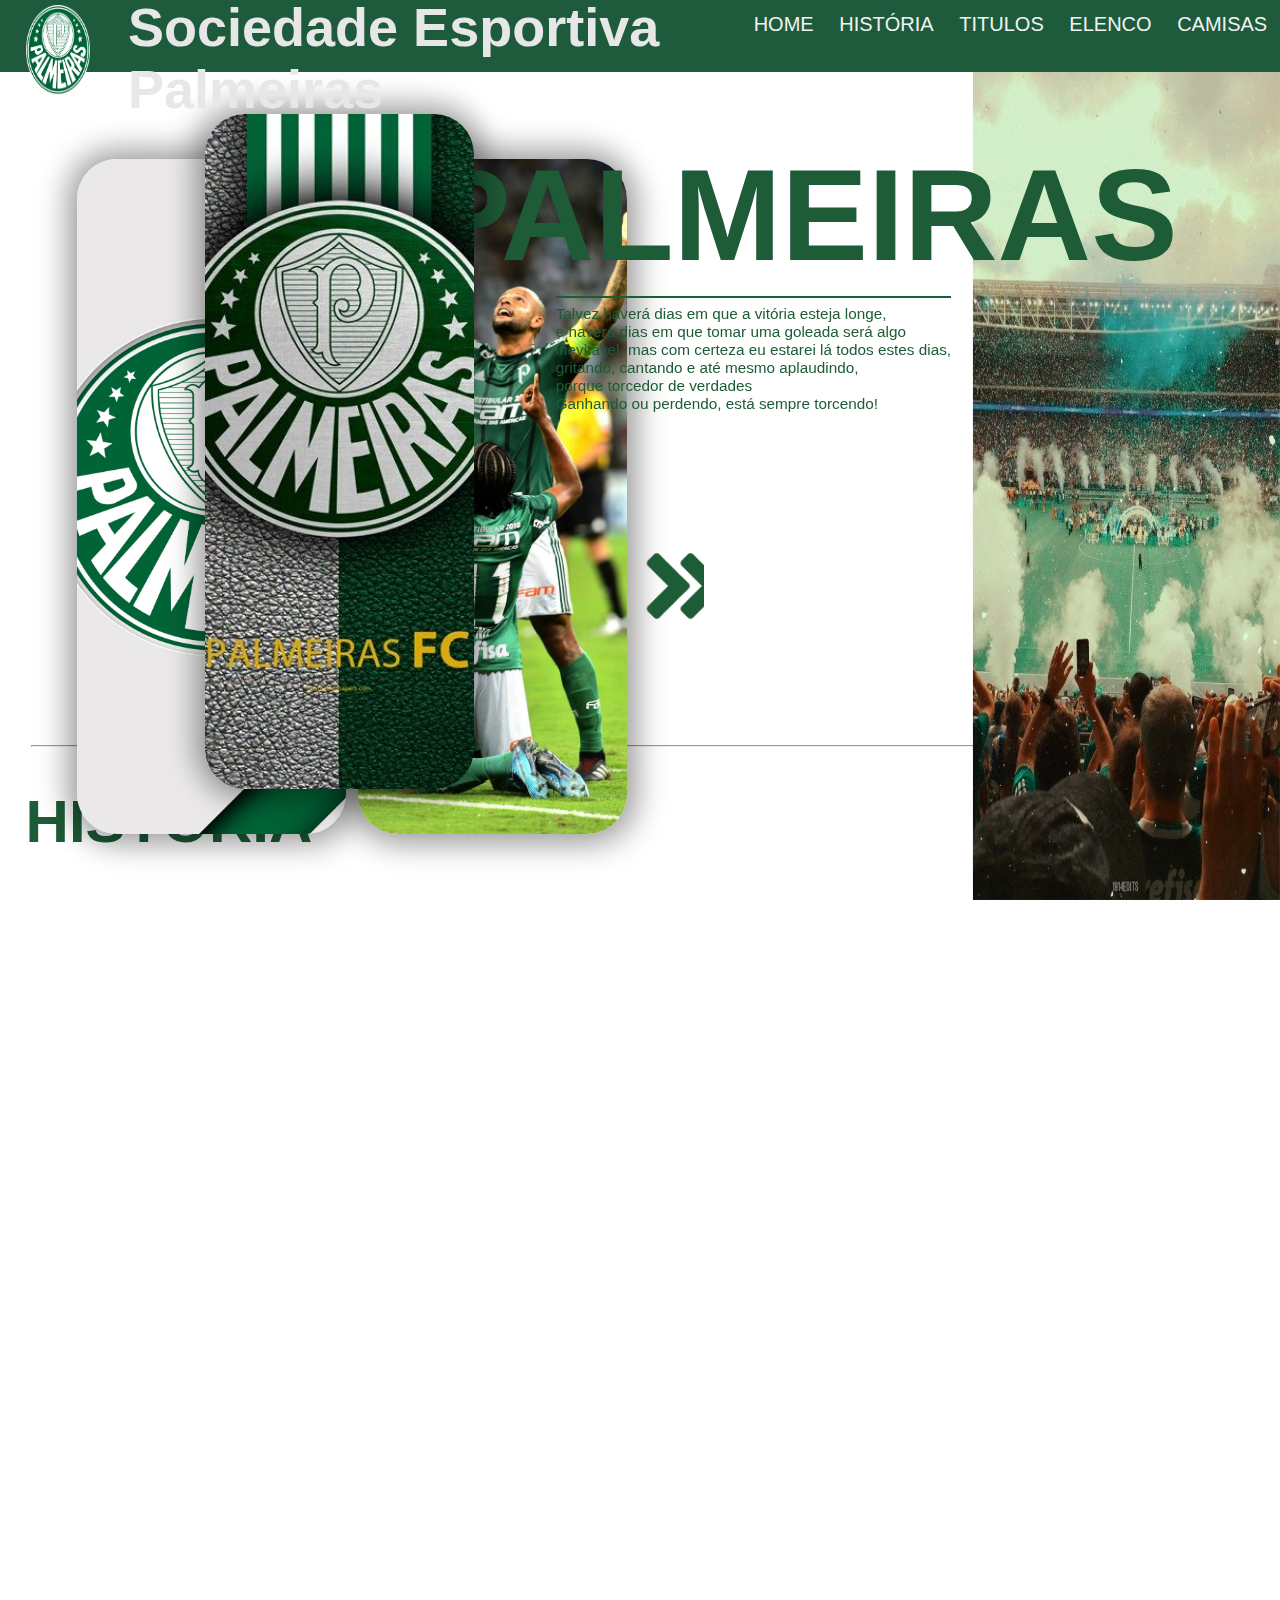
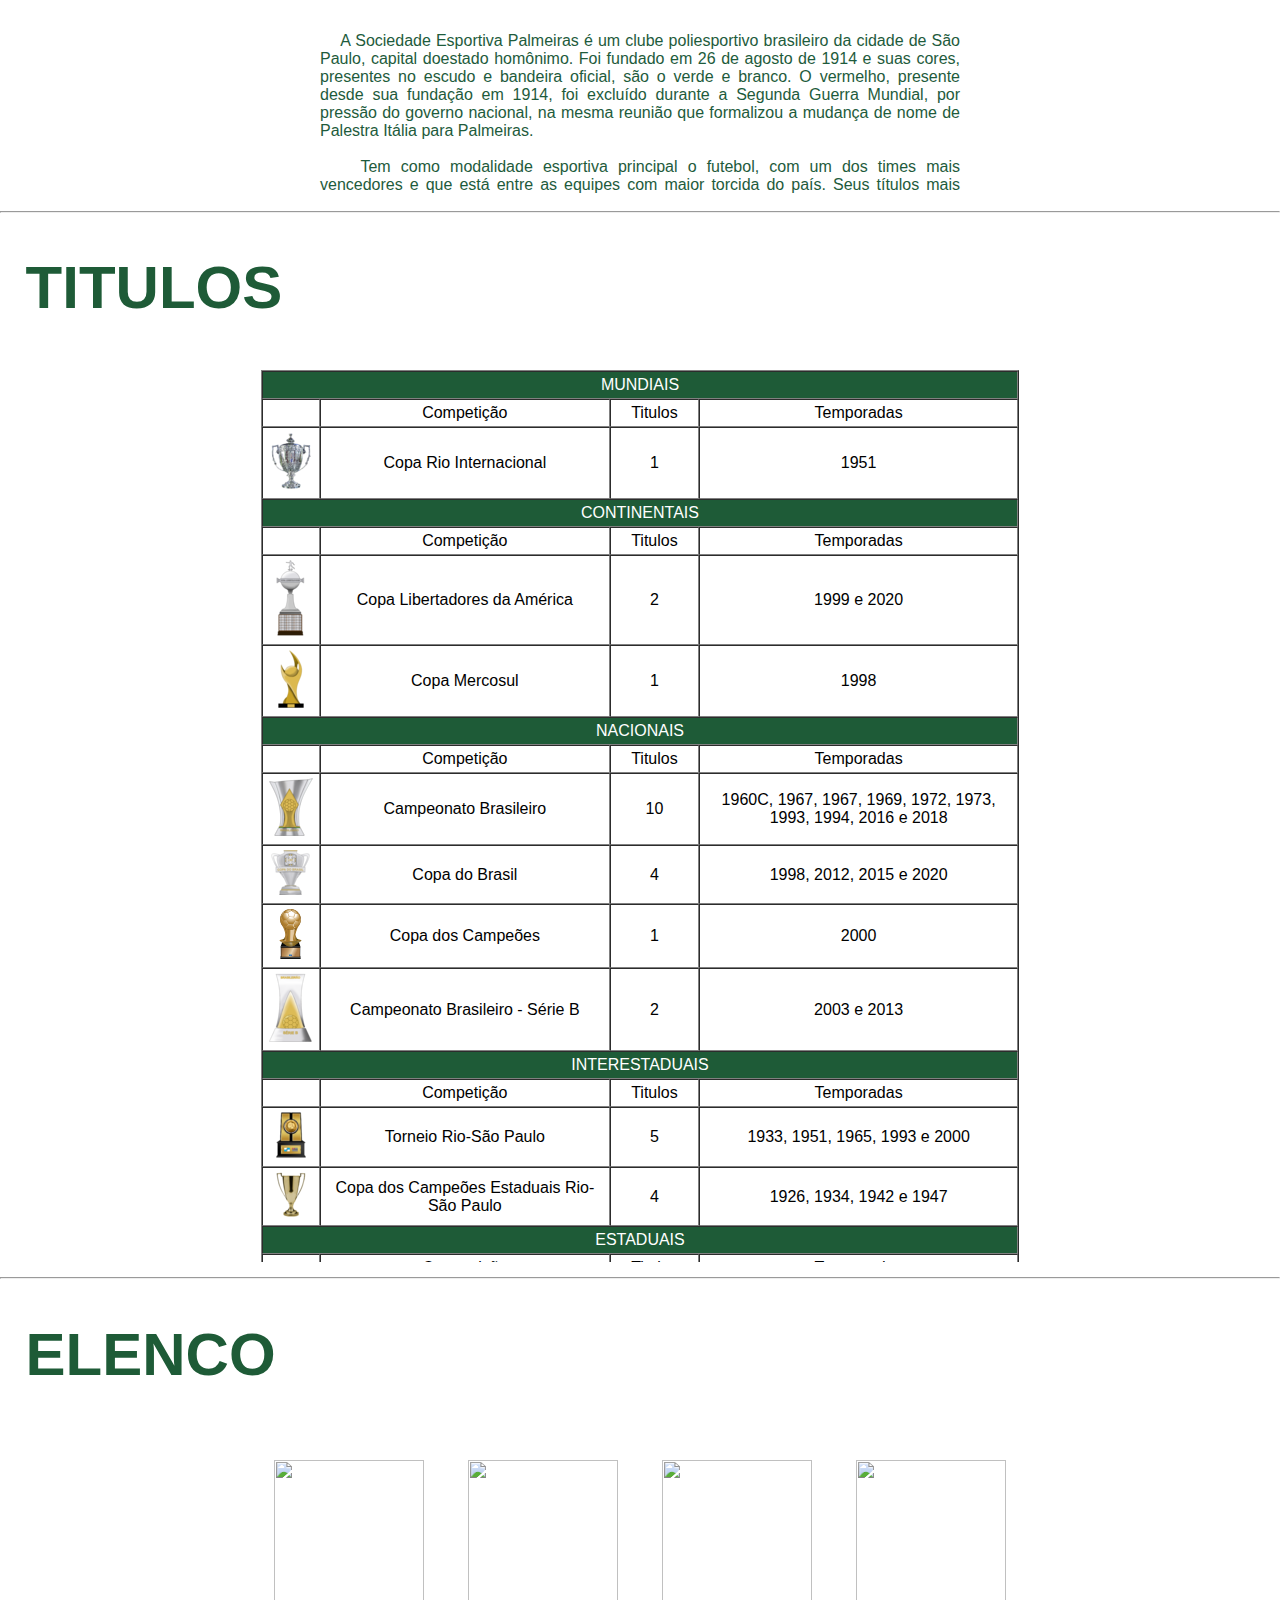
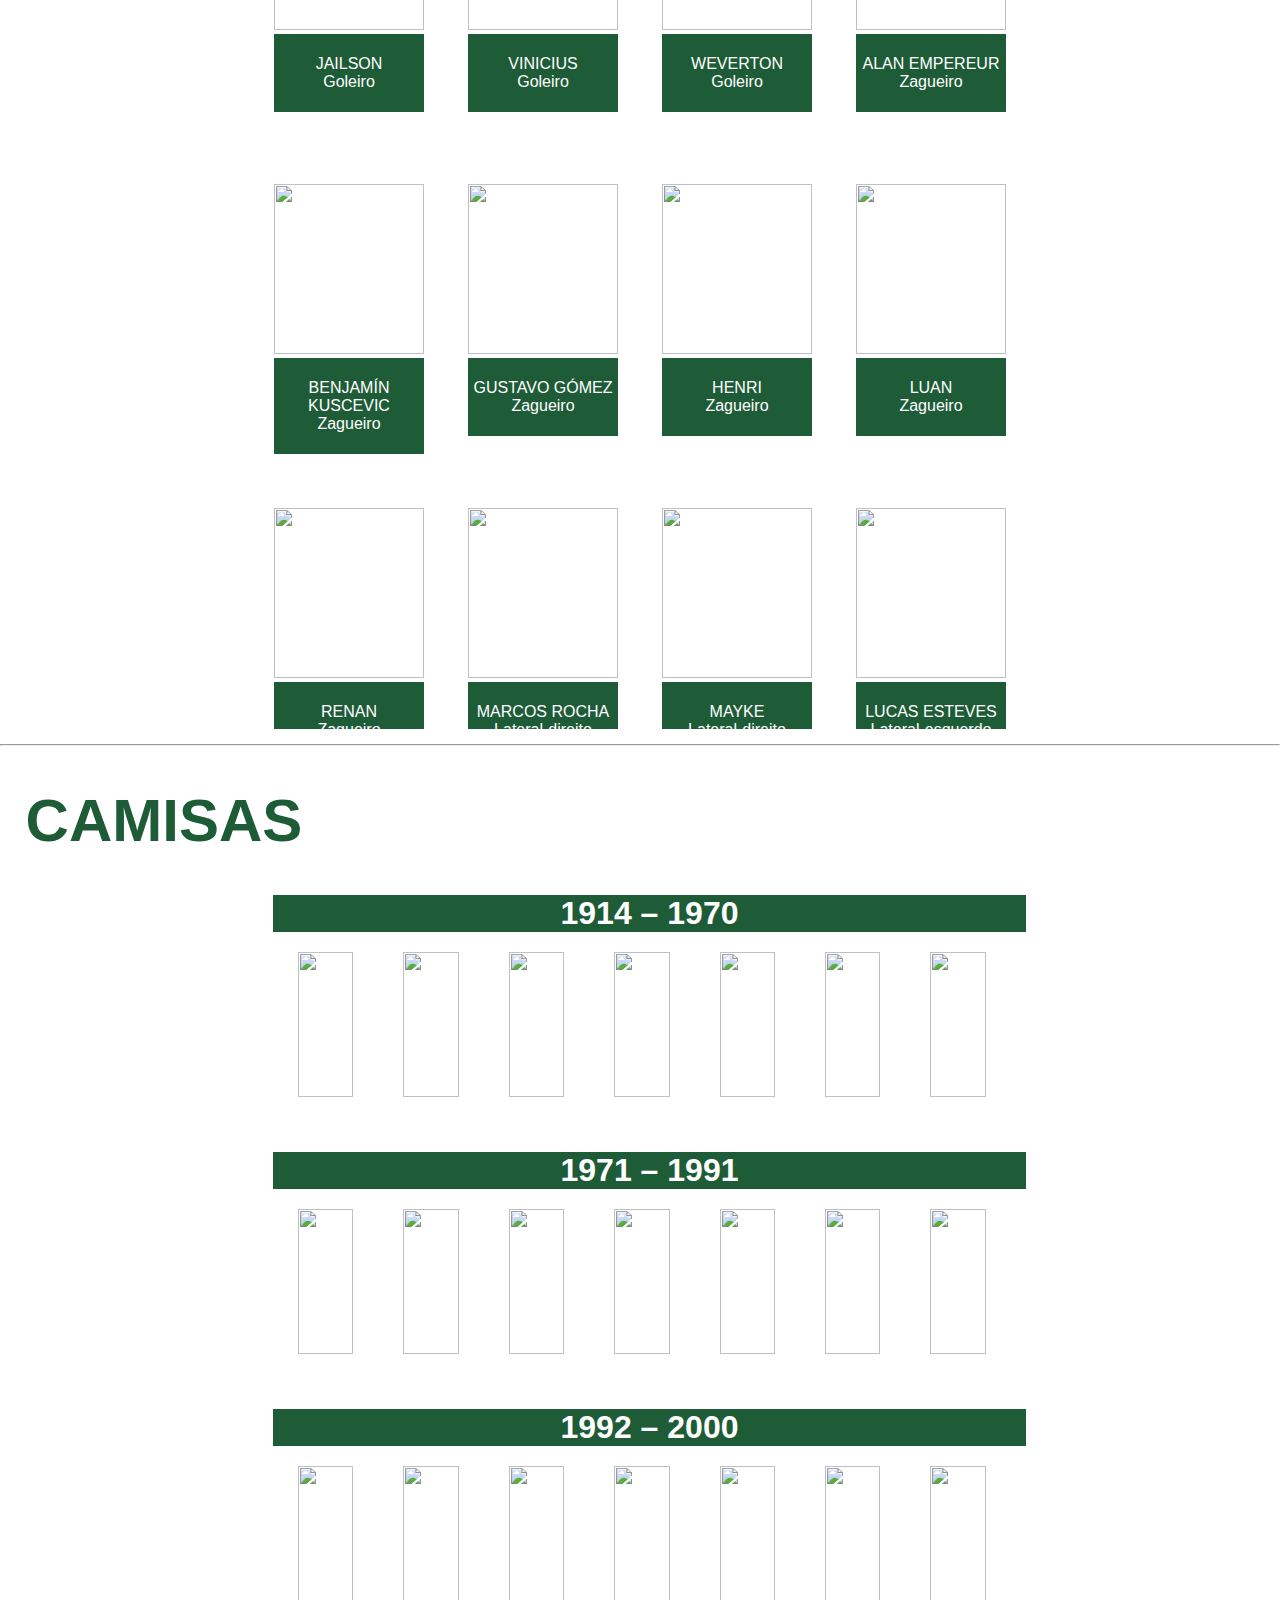
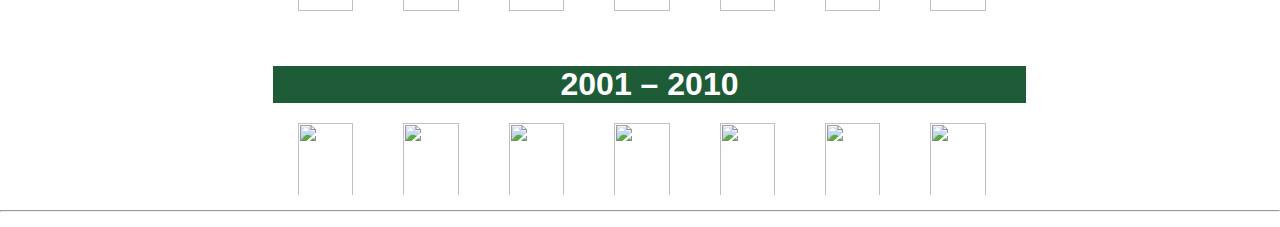
==== commit 6ed285d0: "Video do Youtube" ====
--- a/index2.html
+++ b/index2.html
@@ -294,12 +294,11 @@
 
 	<div>
 		<div class="navbar">
-			<a href="#">ESTÁDIO</a>
 			<a href="#camisas">CAMISAS</a>
 			<a href="#elenco">ELENCO</a>
 			<a href="#titulos">TITULOS</a>
 			<a href="#historia">HISTÓRIA</a>
-			<a href="#centro">HOME</a>
+			<a href="#topo">HOME</a>
 		</div>
 
 		<div class="imagem-menu">
@@ -307,7 +306,7 @@
 		</div>
 	</div>
 
-	<div class="titulo">
+	<div class="titulo" id="topo">
 		<h1>
 			Sociedade Esportiva Palmeiras
 		</h1>
